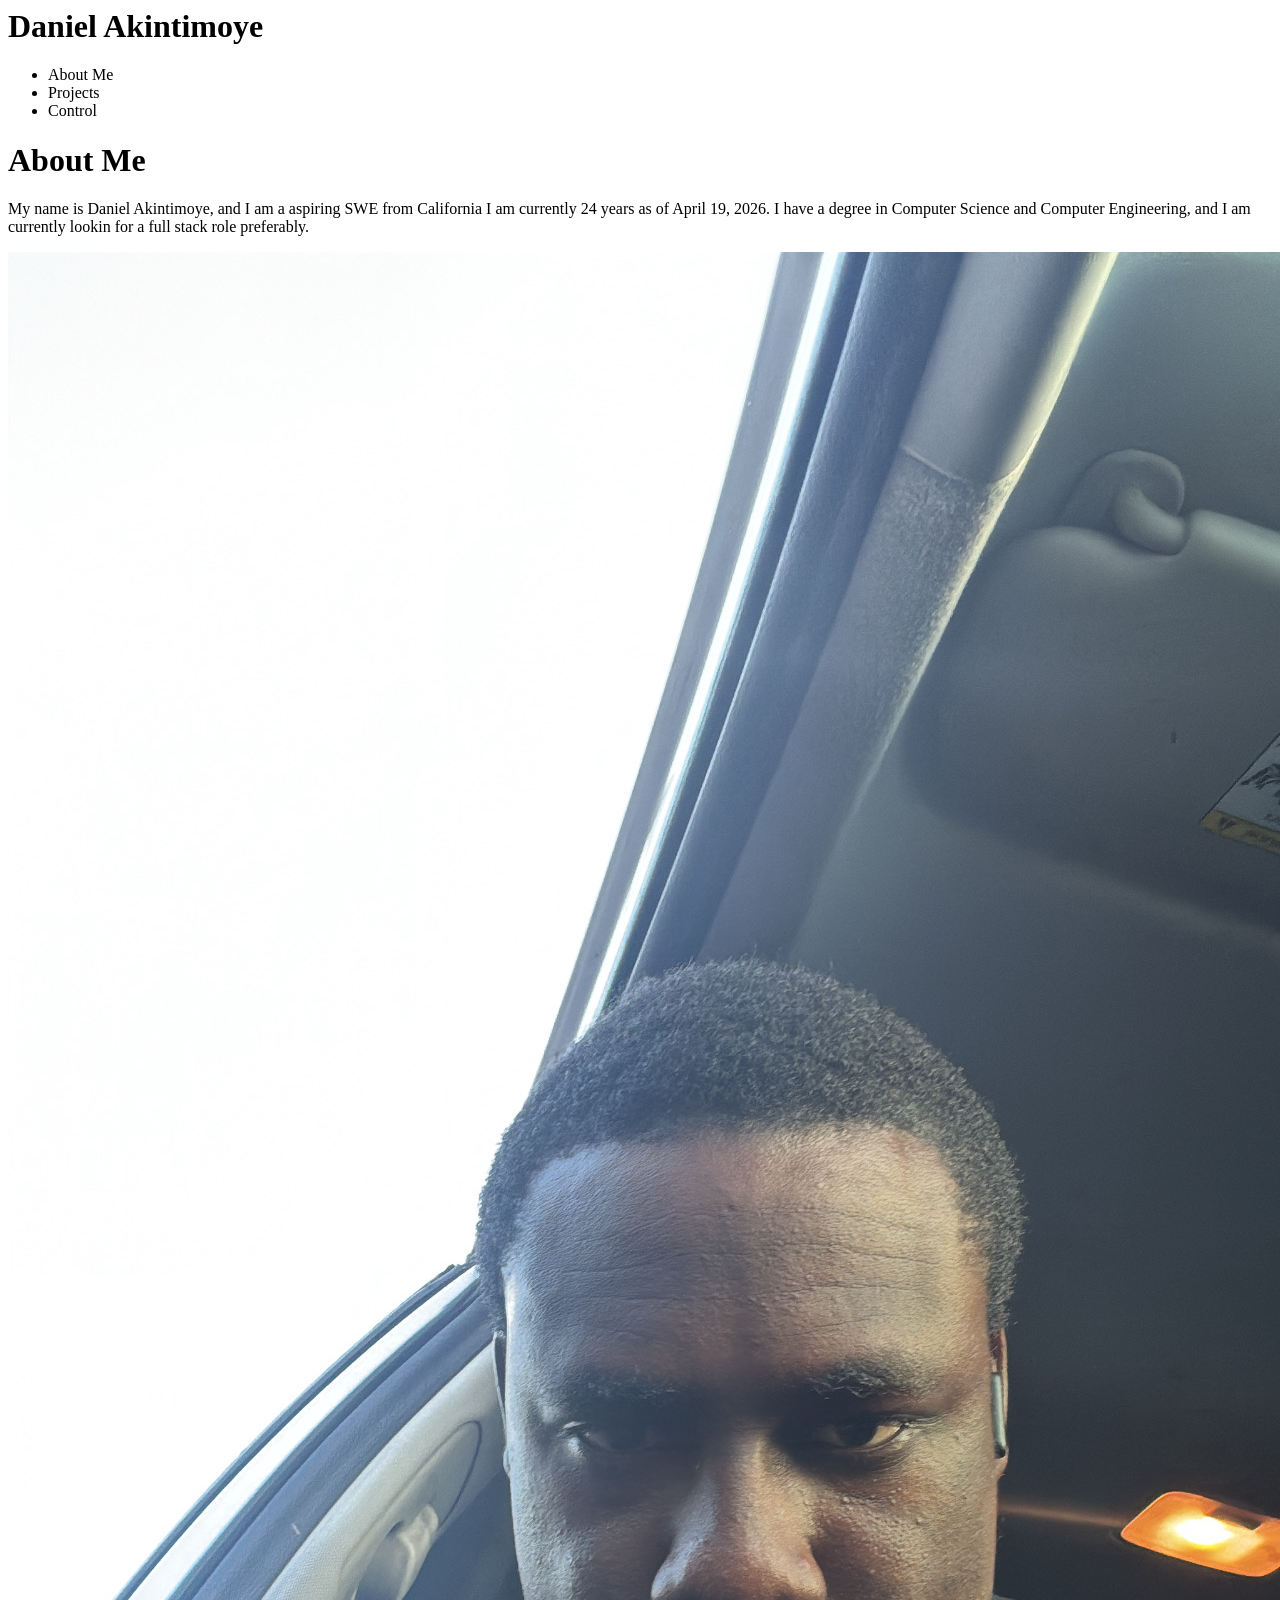
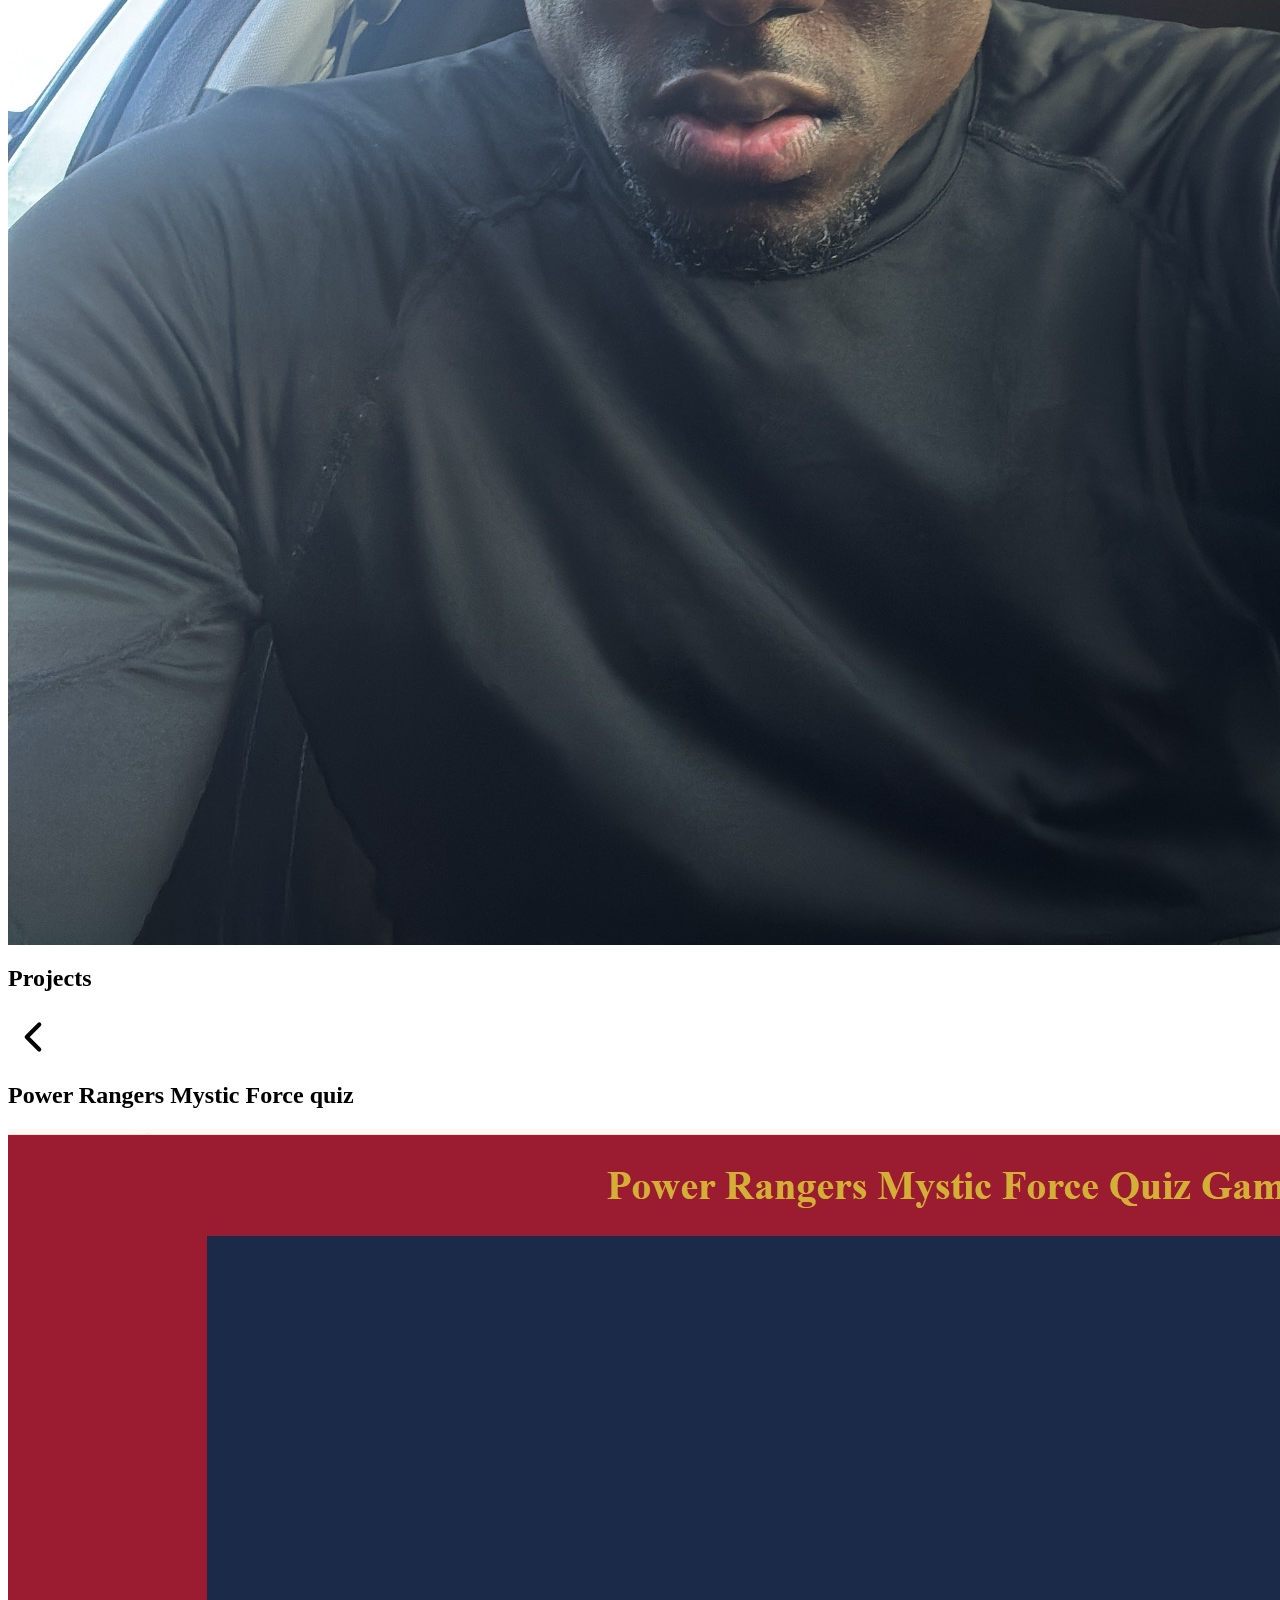
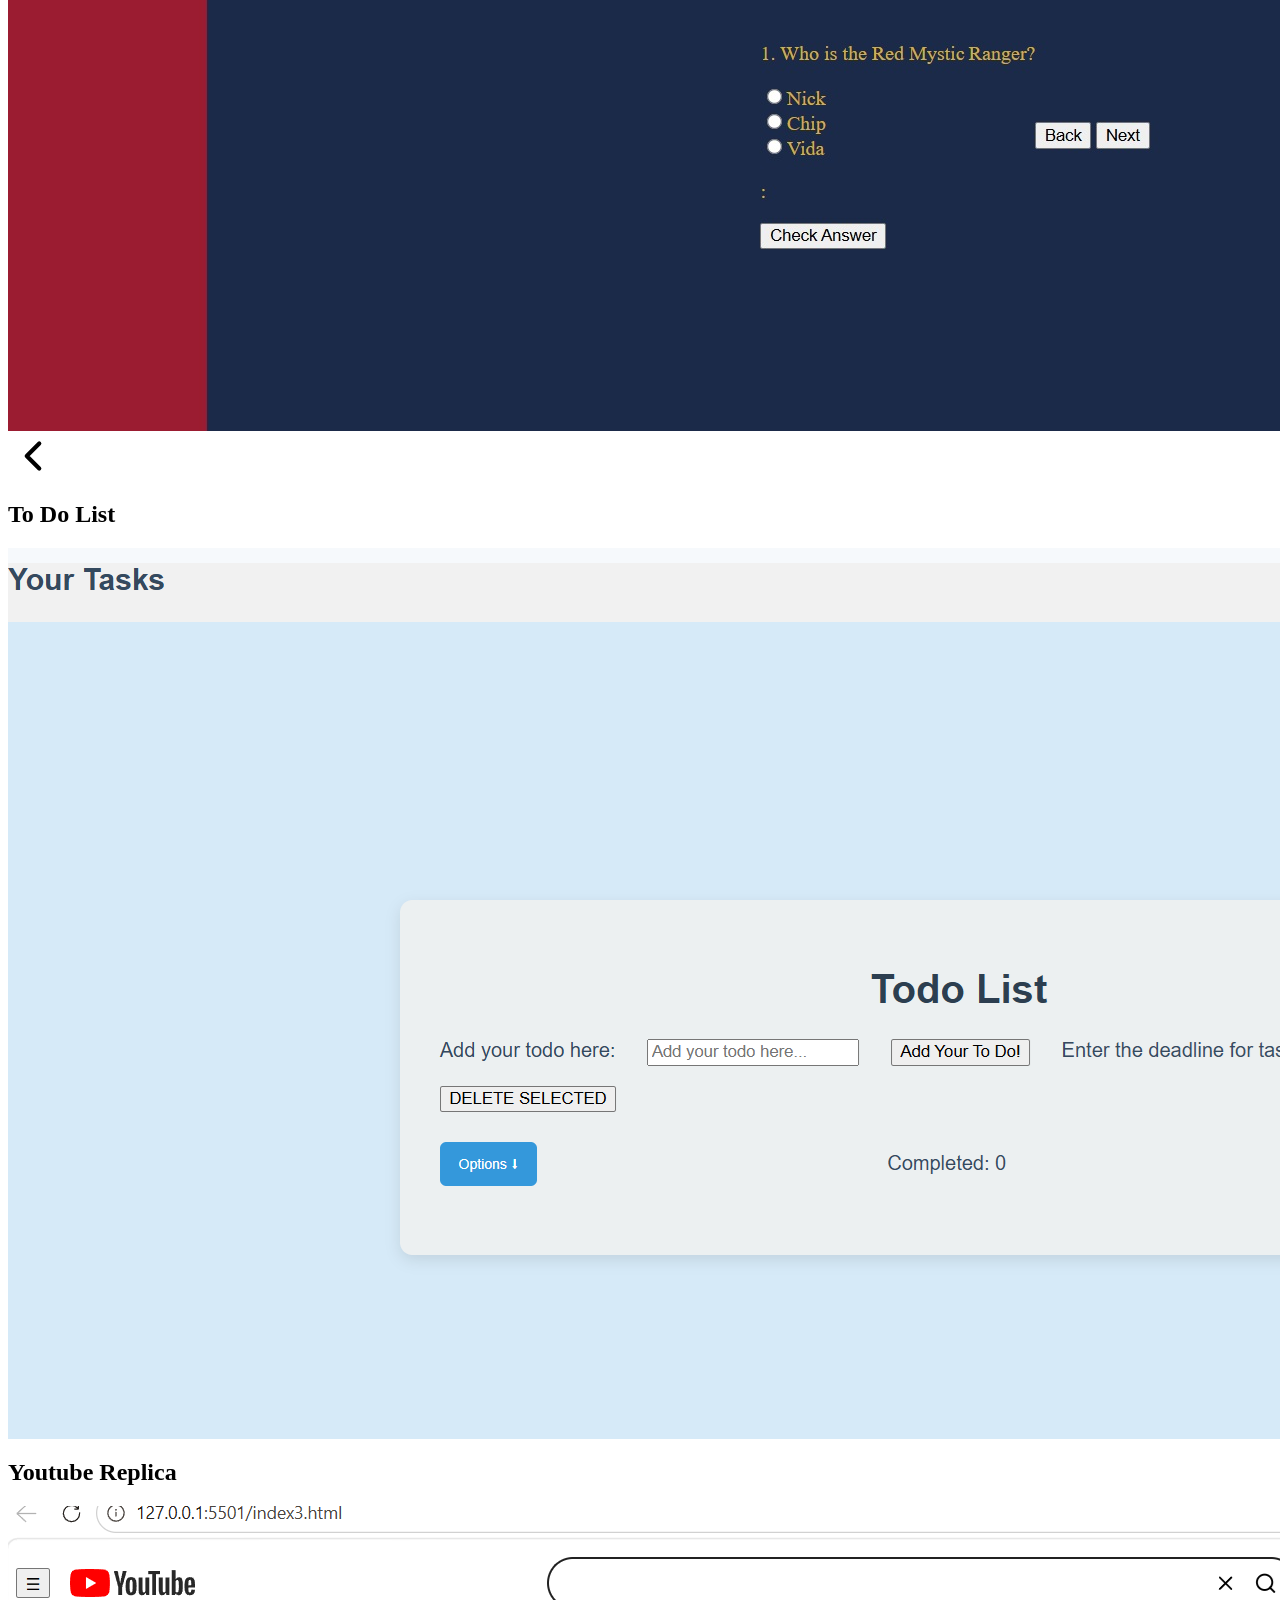
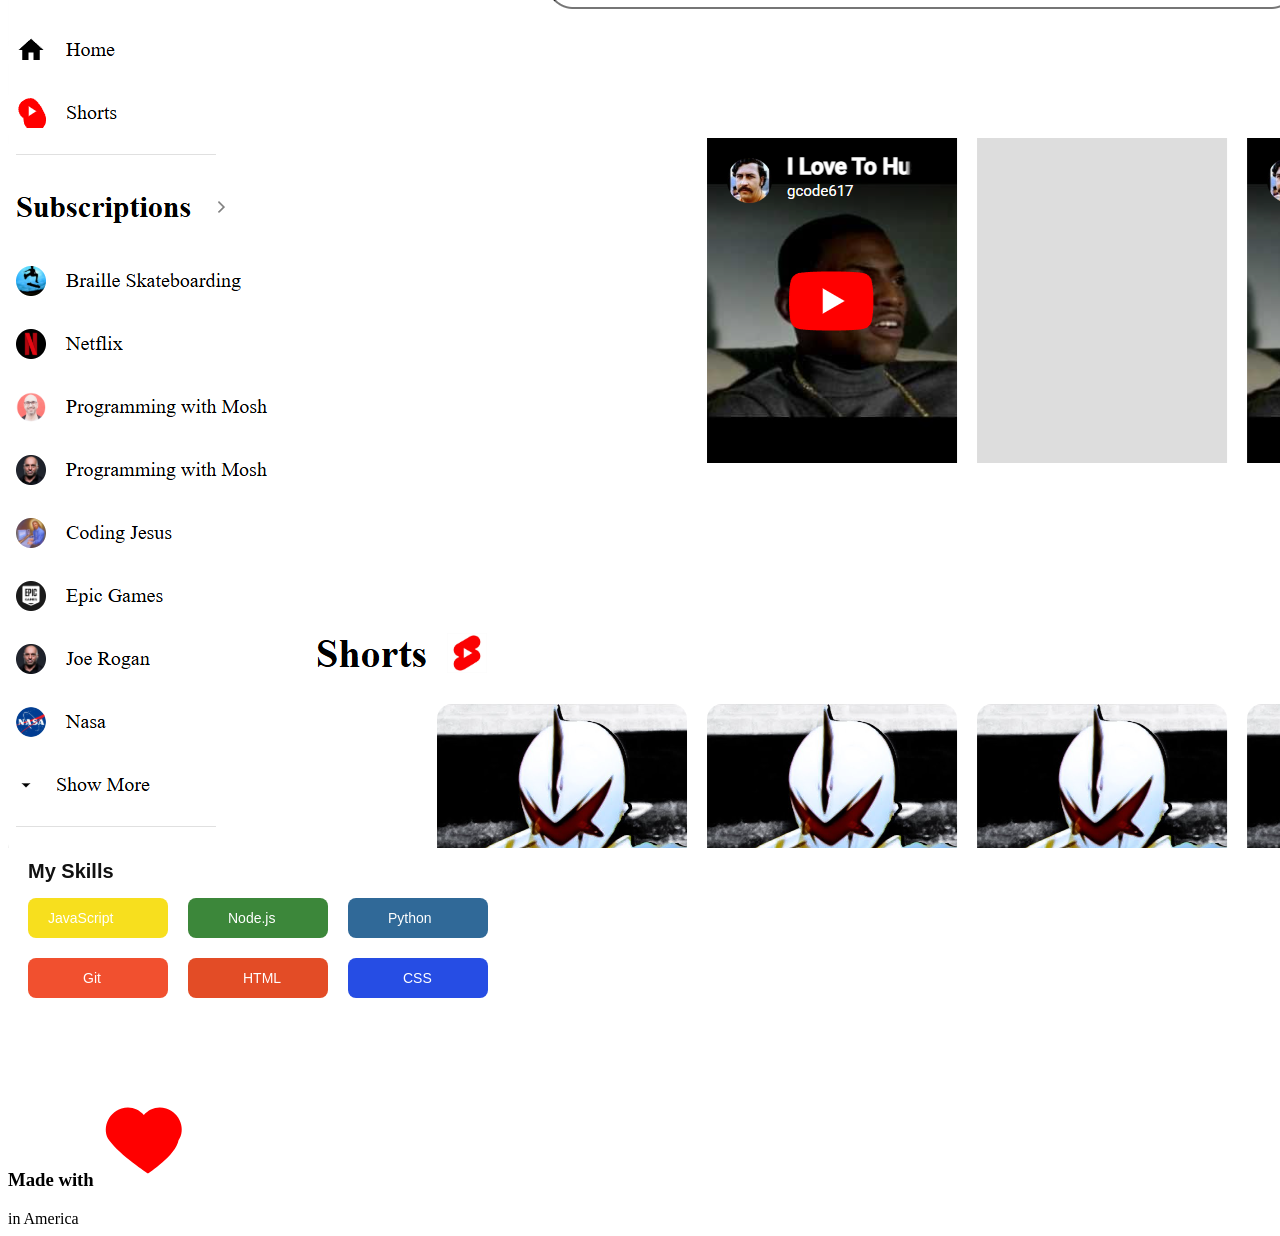
==== index.html @ 9c4f725d "Added new code" ====
<html> 

<head> 

    
</head>

<body> 

<main> 
<header> 

<h1> Daniel Akintimoye </h1>


<nav> 

    <ul>
    <li>  About Me </li>    
    <li>  Projects </li>
    <li>  Control  </li>
    </ul>

</nav>


</header>



<h1> About Me </h1>

<p> My name is Daniel Akintimoye, and I am a aspiring SWE from California
    I am currently 24 years as of April 19, 2026. I have a degree in Computer Science and Computer Engineering, and I am currently lookin for a full stack role preferably.
</p>


<div class="selfie">
    
    <img src="./img/4E9E10FF-4F8E-40EB-AE53-DE00E87C0A82 (1).JPG">
</div>








<section class="projects"> 

    <h1> Projects </h1>


      <div class="proj"> 

<svg width="50" height="50" viewBox="0 0 24 24" fill="none" xmlns="http://www.w3.org/2000/svg">
  <path d="M15 18L9 12L15 6" stroke="black" stroke-width="2" stroke-linecap="round" stroke-linejoin="round"/>
</svg>

        <h2>  Power Rangers Mystic Force quiz </h2>
    <img src="./Projects/mysticforceimage.jpg">
</div>  

      <div class="proj"> 

        <svg width="50" height="50" viewBox="0 0 24 24" fill="none" xmlns="http://www.w3.org/2000/svg">
  <path d="M15 18L9 12L15 6" stroke="black" stroke-width="2" stroke-linecap="round" stroke-linejoin="round"/>
</svg>

    <h2> To Do List </h2>
    <img src="./Projects/todolist.png">
</div>  

      <div class="proj"> 
    <h2> Youtube Replica </h2>
    <img src="./Projects/youtube recreate.png">
</div>  



</section>


    <section class="skills">

        <svg width="500" height="220" viewBox="0 0 500 220" xmlns="http://www.w3.org/2000/svg">
  <style>
    .title { font: bold 20px sans-serif; fill: #111; }
    .skill { font: 14px sans-serif; fill: white; }
  </style>

  <!-- Title -->
  <text x="20" y="30" class="title">My Skills</text>

  <!-- Skill Boxes -->
  <rect x="20" y="50" width="140" height="40" rx="8" fill="#f7df1e"/>
  <text x="40" y="75" class="skill" fill="black">JavaScript</text>

  <rect x="180" y="50" width="140" height="40" rx="8" fill="#3c873a"/>
  <text x="220" y="75" class="skill">Node.js</text>

  <rect x="340" y="50" width="140" height="40" rx="8" fill="#306998"/>
  <text x="380" y="75" class="skill">Python</text>

  <rect x="20" y="110" width="140" height="40" rx="8" fill="#f1502f"/>
  <text x="75" y="135" class="skill">Git</text>

  <rect x="180" y="110" width="140" height="40" rx="8" fill="#e34c26"/>
  <text x="235" y="135" class="skill">HTML</text>

  <rect x="340" y="110" width="140" height="40" rx="8" fill="#264de4"/>
  <text x="395" y="135" class="skill">CSS</text>
</svg>
        
    </section>



 <footer>
    
    <h3> Made with <svg width="100" height="100" viewBox="0 0 24 24" xmlns="http://www.w3.org/2000/svg">
  <path d="M12 21s-6.7-4.35-9.33-7.98C.91 10.56 2.2 6.5 5.64 5.4c2.1-.68 4.08.1 5.36 1.54 1.28-1.44 3.26-2.22 5.36-1.54 3.44 1.1 4.73 5.16 2.97 7.62C18.7 16.65 12 21 12 21z" fill="red"/>
</svg>  </h3>
in America 
</footer>


</main>

</body>
</html>
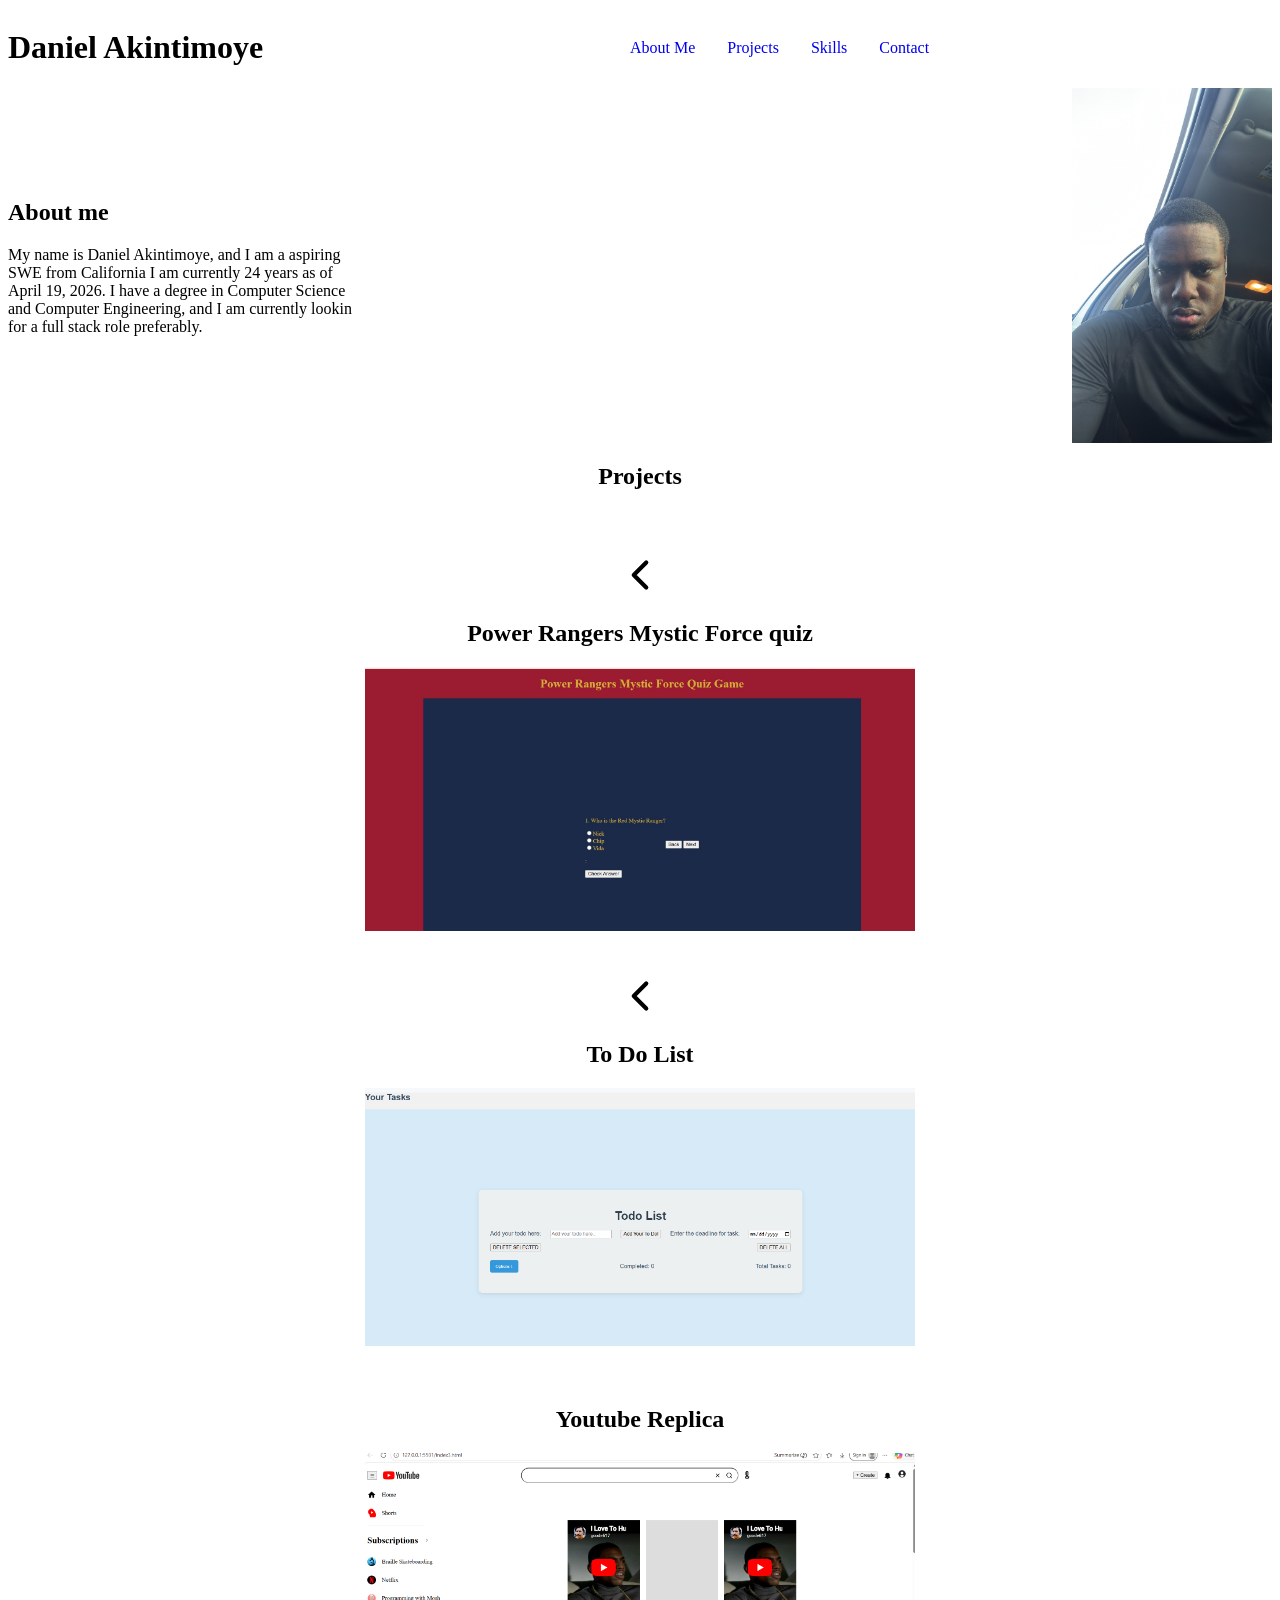
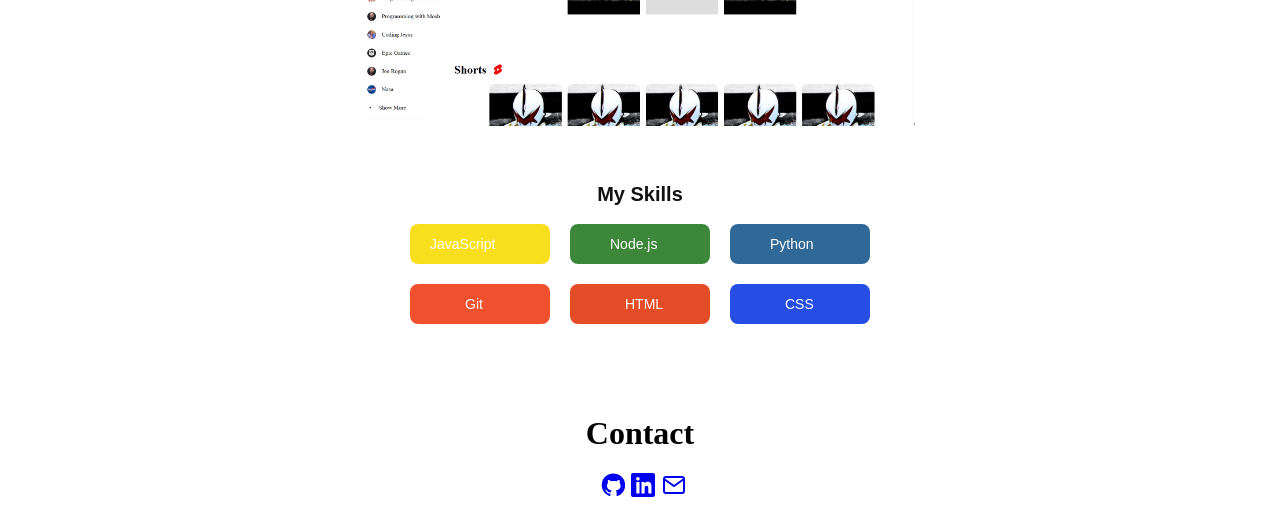
==== commit b16eff22: "Update the ui of the site and added some centering" ====
--- a/index.html
+++ b/index.html
@@ -3,6 +3,12 @@
 <head> 
 
     
+<link rel="stylesheet" href="main.css">
+
+
+
+
+
 </head>
 
 <body> 
@@ -11,43 +17,43 @@
 <header> 
 
 <h1> Daniel Akintimoye </h1>
-
-
 <nav> 
-
     <ul>
-    <li>  About Me </li>    
-    <li>  Projects </li>
-    <li>  Control  </li>
-    </ul>
-
+    <li><a href="#about"> About Me<a> </li>    
+    <li><a href="#projects"> Projects<a> </li>
+    <li><a href="#skills">  Skills <a>  </li>
+     <li><a href="#contact">  Contact <a> </li>
+    </ul>                                                                                                                                                                                     
 </nav>
-
-
 </header>
 
 
+<section class="second-column">
 
-<h1> About Me </h1>
 
-<p> My name is Daniel Akintimoye, and I am a aspiring SWE from California
+<div class="about-text" id="about">
+
+
+    <h1> About me </h1>
+
+
+    <p> My name is Daniel Akintimoye, and I am a aspiring SWE from California
     I am currently 24 years as of April 19, 2026. I have a degree in Computer Science and Computer Engineering, and I am currently lookin for a full stack role preferably.
 </p>
+</div>
 
-
-<div class="selfie">
-    
+<div class="selfie-image">    
     <img src="./img/4E9E10FF-4F8E-40EB-AE53-DE00E87C0A82 (1).JPG">
 </div>
+
+ 
+</section>
 
 
 
 
 
-
-
-
-<section class="projects"> 
+<section class="projects" id="projects"> 
 
     <h1> Projects </h1>
 
@@ -82,7 +88,7 @@
 </section>
 
 
-    <section class="skills">
+    <section class="skills" id="#skills">
 
         <svg width="500" height="220" viewBox="0 0 500 220" xmlns="http://www.w3.org/2000/svg">
   <style>
@@ -91,7 +97,9 @@
   </style>
 
   <!-- Title -->
-  <text x="20" y="30" class="title">My Skills</text>
+  <text x="50%" y="10%" text-anchor="middle" dominant-baseline="middle" class="title">
+  My Skills
+</text>
 
   <!-- Skill Boxes -->
   <rect x="20" y="50" width="140" height="40" rx="8" fill="#f7df1e"/>
@@ -115,14 +123,41 @@
         
     </section>
 
-
+  <h1 id="foot"> Contact </h1> 
 
  <footer>
     
-    <h3> Made with <svg width="100" height="100" viewBox="0 0 24 24" xmlns="http://www.w3.org/2000/svg">
-  <path d="M12 21s-6.7-4.35-9.33-7.98C.91 10.56 2.2 6.5 5.64 5.4c2.1-.68 4.08.1 5.36 1.54 1.28-1.44 3.26-2.22 5.36-1.54 3.44 1.1 4.73 5.16 2.97 7.62C18.7 16.65 12 21 12 21z" fill="red"/>
-</svg>  </h3>
-in America 
+
+
+<div class="github">
+<a href="https://github.com/dakintimoye2001?tab=repositories">
+<svg width="24" height="24" viewBox="0 0 24 24" fill="currentColor" xmlns="http://www.w3.org/2000/svg">
+  <path d="M12 0.5C5.73 0.5 0.75 5.7 0.75 12.1C0.75 17.2 4.01 21.5 8.58 23.1C9.15 23.2 9.35 22.8 9.35 22.5V20.4C6.4 21.1 5.8 19.1 5.8 19.1C5.3 17.8 4.5 17.5 4.5 17.5C3.4 16.8 4.6 16.8 4.6 16.8C5.8 16.9 6.4 18.1 6.4 18.1C7.5 20 9.3 19.4 10 19.1C10.1 18.3 10.4 17.7 10.7 17.4C8.4 17.1 6 16.3 6 12.6C6 11.5 6.4 10.6 7 9.9C6.9 9.6 6.6 8.5 7.1 7.1C7.1 7.1 8 6.8 10.1 8.2C10.9 8 11.9 7.9 12.8 7.9C13.7 7.9 14.7 8 15.5 8.2C17.6 6.8 18.5 7.1 18.5 7.1C19 8.5 18.7 9.6 18.6 9.9C19.2 10.6 19.6 11.5 19.6 12.6C19.6 16.3 17.2 17.1 14.9 17.4C15.3 17.8 15.6 18.6 15.6 19.7V22.5C15.6 22.8 15.8 23.2 16.4 23.1C21 21.5 24.2 17.2 24.2 12.1C24.2 5.7 19.3 0.5 12 0.5Z"/>
+</svg> 
+</a>
+
+ </div>
+
+ <div class="linked"> 
+
+<a href="https://www.linkedin.com/in/daniel-akintimoye-576893337"> 
+<svg width="24" height="24" viewBox="0 0 24 24" fill="currentColor" xmlns="http://www.w3.org/2000/svg">
+  <path d="M20.45 20.45H17.3V15.6C17.3 14.4 17.28 12.85 15.6 12.85C13.9 12.85 13.65 14.15 13.65 15.5V20.45H10.5V9H13.5V10.6H13.55C13.95 9.8 14.95 8.85 16.6 8.85C19.9 8.85 20.45 11.05 20.45 13.9V20.45ZM6.9 7.6C5.9 7.6 5.1 6.8 5.1 5.8C5.1 4.8 5.9 4 6.9 4C7.9 4 8.7 4.8 8.7 5.8C8.7 6.8 7.9 7.6 6.9 7.6ZM8.5 20.45H5.3V9H8.5V20.45ZM22 0H2C0.9 0 0 0.9 0 2V22C0 23.1 0.9 24 2 24H22C23.1 24 24 23.1 24 22V2C24 0.9 23.1 0 22 0Z"/>
+</svg>
+</a>
+</div>
+
+<div class="email"> 
+
+<a href="mailto:pwrbuster-dakintimoye@gmail.com">
+<svg width="24" height="24" viewBox="0 0 24 24" fill="none" xmlns="http://www.w3.org/2000/svg">
+  <path d="M4 4H20C21.1 4 22 4.9 22 6V18C22 19.1 21.1 20 20 20H4C2.9 20 2 19.1 2 18V6C2 4.9 2.9 4 4 4Z" stroke="currentColor" stroke-width="2"/>
+  <path d="M22 6L12 13L2 6" stroke="currentColor" stroke-width="2"/>
+</svg>
+ </a>
+
+</div>
+
 </footer>
 
 
--- a/main.css
+++ b/main.css
@@ -0,0 +1,94 @@
+header {
+
+
+
+
+
+    display: flex;
+    justify-content: space-between;
+    align-items: center;
+
+}
+
+nav ul {
+    display: flex;
+    gap: 1rem;
+    list-style: none;
+
+}
+
+nav ul li a {
+    text-decoration: none;
+
+
+}
+
+.second-column {
+
+    display: flex;
+    align-items: center;
+    justify-content: space-between;
+    gap: 0.625rem;
+}
+
+
+.selfie-image img {
+
+    max-width: 200px;
+    width: 100%;
+    height: auto;
+}
+
+.about-text p {
+
+    max-width: 21.875rem;
+
+}
+
+
+.projects {
+    display: flex;
+    flex-direction: column;
+    align-items: center;
+    gap: 40px;
+}
+
+.proj img {
+    max-width: 550px;
+    width: 100%;
+    height: auto;
+}
+
+.proj {
+
+    display: flex;
+    flex-direction: column;
+    align-items: center;
+    text-align: center;
+
+}
+
+.skills {
+    display: flex;
+    align-items: center;
+    justify-content: center;
+    padding-top: 3rem;
+}
+
+.title {
+  text-anchor: middle;
+}
+
+#center {
+    fill: blue;
+}
+
+footer {
+display: flex;
+justify-content: center;
+gap: 0.4rem;
+}
+
+#foot {
+    text-align: center;
+}
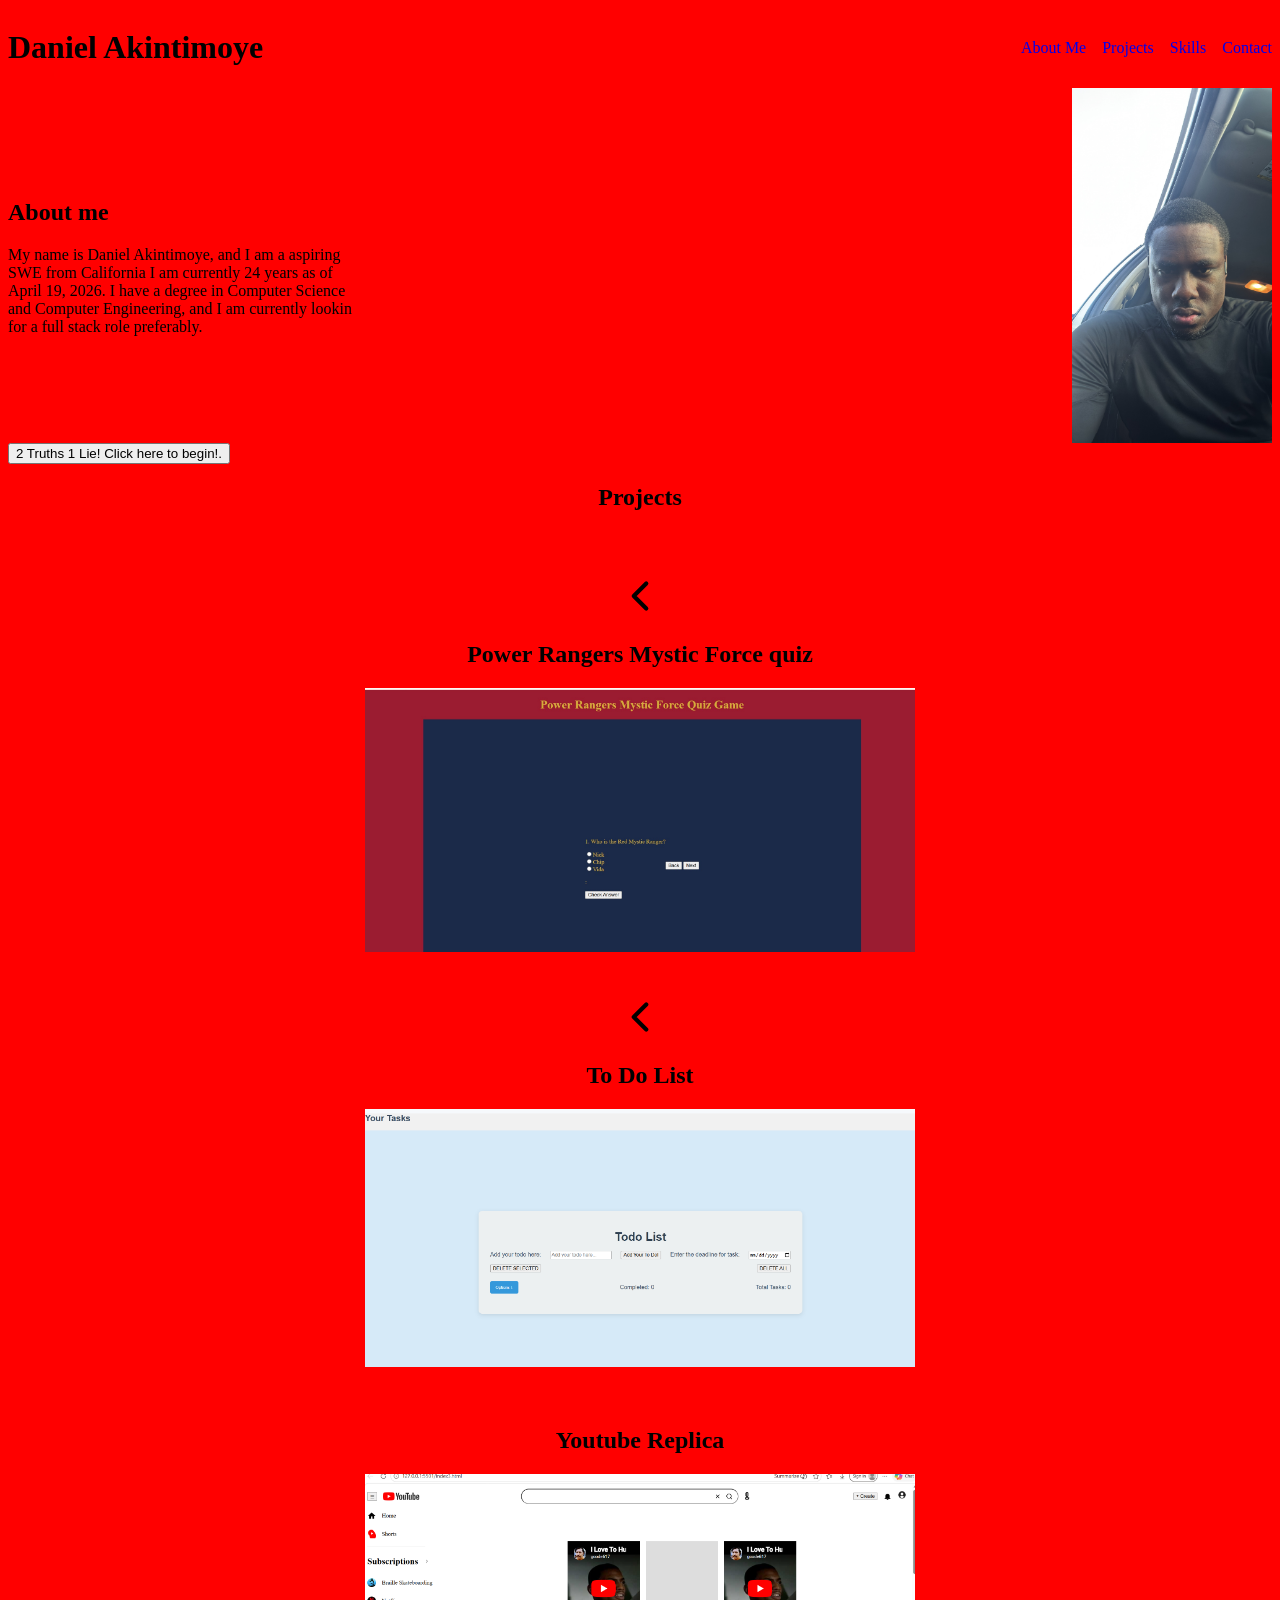
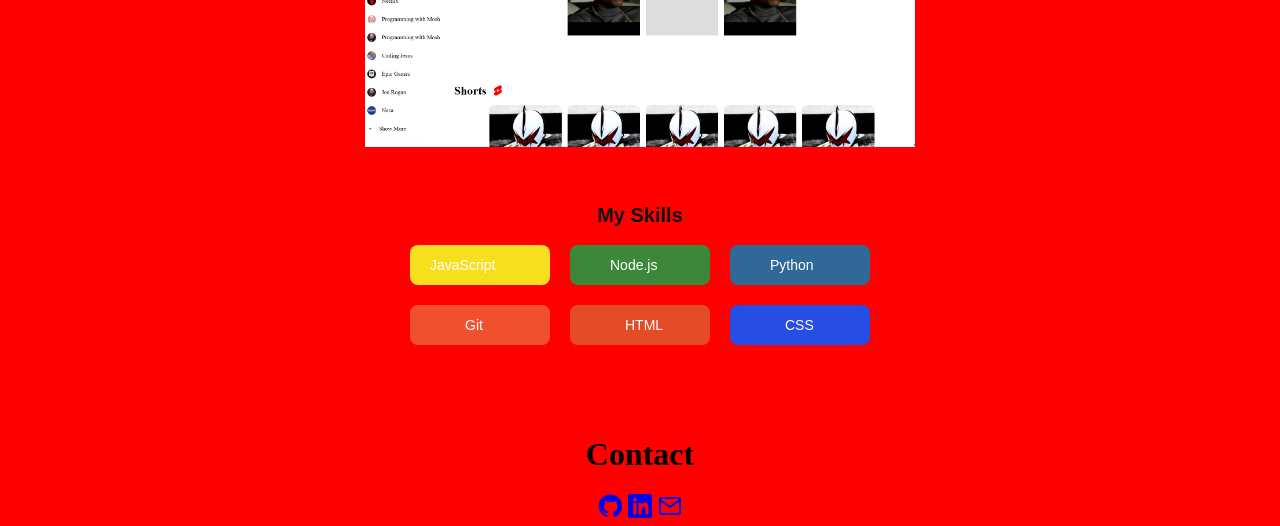
==== commit 35e46ebe: "Added javascript implementation and added a background color" ====
--- a/index.html
+++ b/index.html
@@ -19,10 +19,10 @@
 <h1> Daniel Akintimoye </h1>
 <nav> 
     <ul>
-    <li><a href="#about"> About Me<a> </li>    
-    <li><a href="#projects"> Projects<a> </li>
-    <li><a href="#skills">  Skills <a>  </li>
-     <li><a href="#contact">  Contact <a> </li>
+    <li><a href="#about"> About Me</a></li>    
+    <li><a href="#projects"> Projects</a> </li>
+    <li><a href="#skill">  Skills </a></li>
+     <li><a href="#contact">  Contact</a> </li>
     </ul>                                                                                                                                                                                     
 </nav>
 </header>
@@ -42,6 +42,7 @@
 </p>
 </div>
 
+
 <div class="selfie-image">    
     <img src="./img/4E9E10FF-4F8E-40EB-AE53-DE00E87C0A82 (1).JPG">
 </div>
@@ -49,7 +50,25 @@
  
 </section>
 
-
+<section class="third-row"> 
+
+  <button id="opt1"> Daniel is 24 years old. </button>
+  <button id="opt2"> Daniel has two bachelor's degrees in Tech. </button>
+  <button id="opt3"> Daniel has a pitbull . </button>
+ 
+
+<button id="two-truths"> 2 Truths 1 Lie! Click here to begin!. </button>
+
+
+ <button id="submit"> Submit </button>
+  <button id="reset"> Reset </button>
+
+
+<p id="wrong"> Wrong Answer </p>
+<p id="correct"> Correct Answer </p>
+
+
+</section>
 
 
 
@@ -65,7 +84,7 @@
 </svg>
 
         <h2>  Power Rangers Mystic Force quiz </h2>
-    <img src="./Projects/mysticforceimage.jpg">
+ <a href="https://power-rangers-mystic-quiz-game-g2lb.vercel.app/"><img src="./Projects/mysticforceimage.jpg"> </a>
 </div>  
 
       <div class="proj"> 
@@ -75,7 +94,7 @@
 </svg>
 
     <h2> To Do List </h2>
-    <img src="./Projects/todolist.png">
+ <a href="https://to-do-list-henna-five-84.vercel.app/">   <img src="./Projects/todolist.png"> </a>
 </div>  
 
       <div class="proj"> 
@@ -88,7 +107,7 @@
 </section>
 
 
-    <section class="skills" id="#skills">
+    <section class="skills" id="skill">
 
         <svg width="500" height="220" viewBox="0 0 500 220" xmlns="http://www.w3.org/2000/svg">
   <style>
@@ -123,13 +142,13 @@
         
     </section>
 
-  <h1 id="foot"> Contact </h1> 
+  <h1 id="foot" > Contact </h1> 
 
  <footer>
     
 
 
-<div class="github">
+<div class="github"  id="contact">
 <a href="https://github.com/dakintimoye2001?tab=repositories">
 <svg width="24" height="24" viewBox="0 0 24 24" fill="currentColor" xmlns="http://www.w3.org/2000/svg">
   <path d="M12 0.5C5.73 0.5 0.75 5.7 0.75 12.1C0.75 17.2 4.01 21.5 8.58 23.1C9.15 23.2 9.35 22.8 9.35 22.5V20.4C6.4 21.1 5.8 19.1 5.8 19.1C5.3 17.8 4.5 17.5 4.5 17.5C3.4 16.8 4.6 16.8 4.6 16.8C5.8 16.9 6.4 18.1 6.4 18.1C7.5 20 9.3 19.4 10 19.1C10.1 18.3 10.4 17.7 10.7 17.4C8.4 17.1 6 16.3 6 12.6C6 11.5 6.4 10.6 7 9.9C6.9 9.6 6.6 8.5 7.1 7.1C7.1 7.1 8 6.8 10.1 8.2C10.9 8 11.9 7.9 12.8 7.9C13.7 7.9 14.7 8 15.5 8.2C17.6 6.8 18.5 7.1 18.5 7.1C19 8.5 18.7 9.6 18.6 9.9C19.2 10.6 19.6 11.5 19.6 12.6C19.6 16.3 17.2 17.1 14.9 17.4C15.3 17.8 15.6 18.6 15.6 19.7V22.5C15.6 22.8 15.8 23.2 16.4 23.1C21 21.5 24.2 17.2 24.2 12.1C24.2 5.7 19.3 0.5 12 0.5Z"/>
@@ -163,5 +182,137 @@
 
 </main>
 
+
+
+
+<script>
+
+
+// Let's add random guessing game based on three truths and one lie to choose from
+
+// First we display three random statments, allowing user to click one 
+// If user clicks the right one we say they are right and if not wrong
+
+let twotruths = document.getElementById('two-truths');
+let option1 = document.getElementById('opt1');
+let option2 = document.getElementById('opt2');
+let option3 = document.getElementById('opt3');
+let wrong = document.getElementById('wrong');
+let correct = document.getElementById('correct');
+
+let resetBtn = document.getElementById('reset');
+
+
+function showInfo() {
+  option1.style.display = 'block';
+  option2.style.display = 'block';
+  option3.style.display = 'block';
+  twotruths.style.display = 'none';
+
+  resetBtn.style.display = 'block';
+}
+
+
+
+  let clicked = false
+
+twotruths.addEventListener("click", () => {
+
+
+  if (!clicked) {
+    showInfo();
+    clicked = true;
+  }
+
+});
+
+
+// Add event listner for Option 1 to see if its wrong and give feedback
+
+
+// Text changes 
+
+function textChange() {
+      option1.innerHTML = 'Correct!';
+}
+
+function textChangetwo() {
+  option2.innerHTML = 'Correct!';
+}
+
+function textChangethree() {
+  option3.innerHTML = 'Wrong';
+}
+
+
+
+function opt1check() {
+  wrong.style.display = 'none';
+  option1.style.display = 'block';
+  option2.style.display = 'block';
+  option3.style.display = 'block';
+  correct.style.display = 'none';
+
+}
+
+// Question 2 check 
+
+function opt2check() {
+  wrong.style.display = 'none';
+  option1.style.display = 'block';
+  option2.style.display = 'block';
+  option3.style.display = 'block';
+  correct.style.display = 'none';
+
+}
+
+
+function resetGame() {
+  wrong.style.display = 'none';
+  correct.style.display = 'none';
+
+  option1.style.display = 'none';
+  option2.style.display = 'none';
+  option3.style.display = 'none';
+
+  // 🔥 RESET TEXT BACK
+  option1.innerHTML = 'Daniel is 24 years old.';
+  option2.innerHTML = 'Daniel has two bachelor degrees in Tech.';
+  option3.innerHTML = 'Daniel has a pitbull.';
+
+  twotruths.style.display = 'block';
+  resetBtn.style.display = 'none';
+
+  clicked = false;
+}
+
+
+option1.addEventListener("click", () => {
+  textChange();
+})
+
+option2.addEventListener("click", () => {
+
+textChangetwo();
+
+});
+
+
+option3.addEventListener("click", () => {
+textChangethree();
+});
+
+
+resetBtn.addEventListener("click", () => {
+   resetGame();
+});
+
+
+
+
+
+</script>
+
+
 </body>
 </html>
--- a/main.css
+++ b/main.css
@@ -92,3 +92,13 @@
 #foot {
     text-align: center;
 }
+
+
+body {
+    background-color: red;
+    color: black;
+}
+
+#opt1, #opt2, #opt3 , #wrong , #correct, #reset, #submit {
+    display: none;
+}
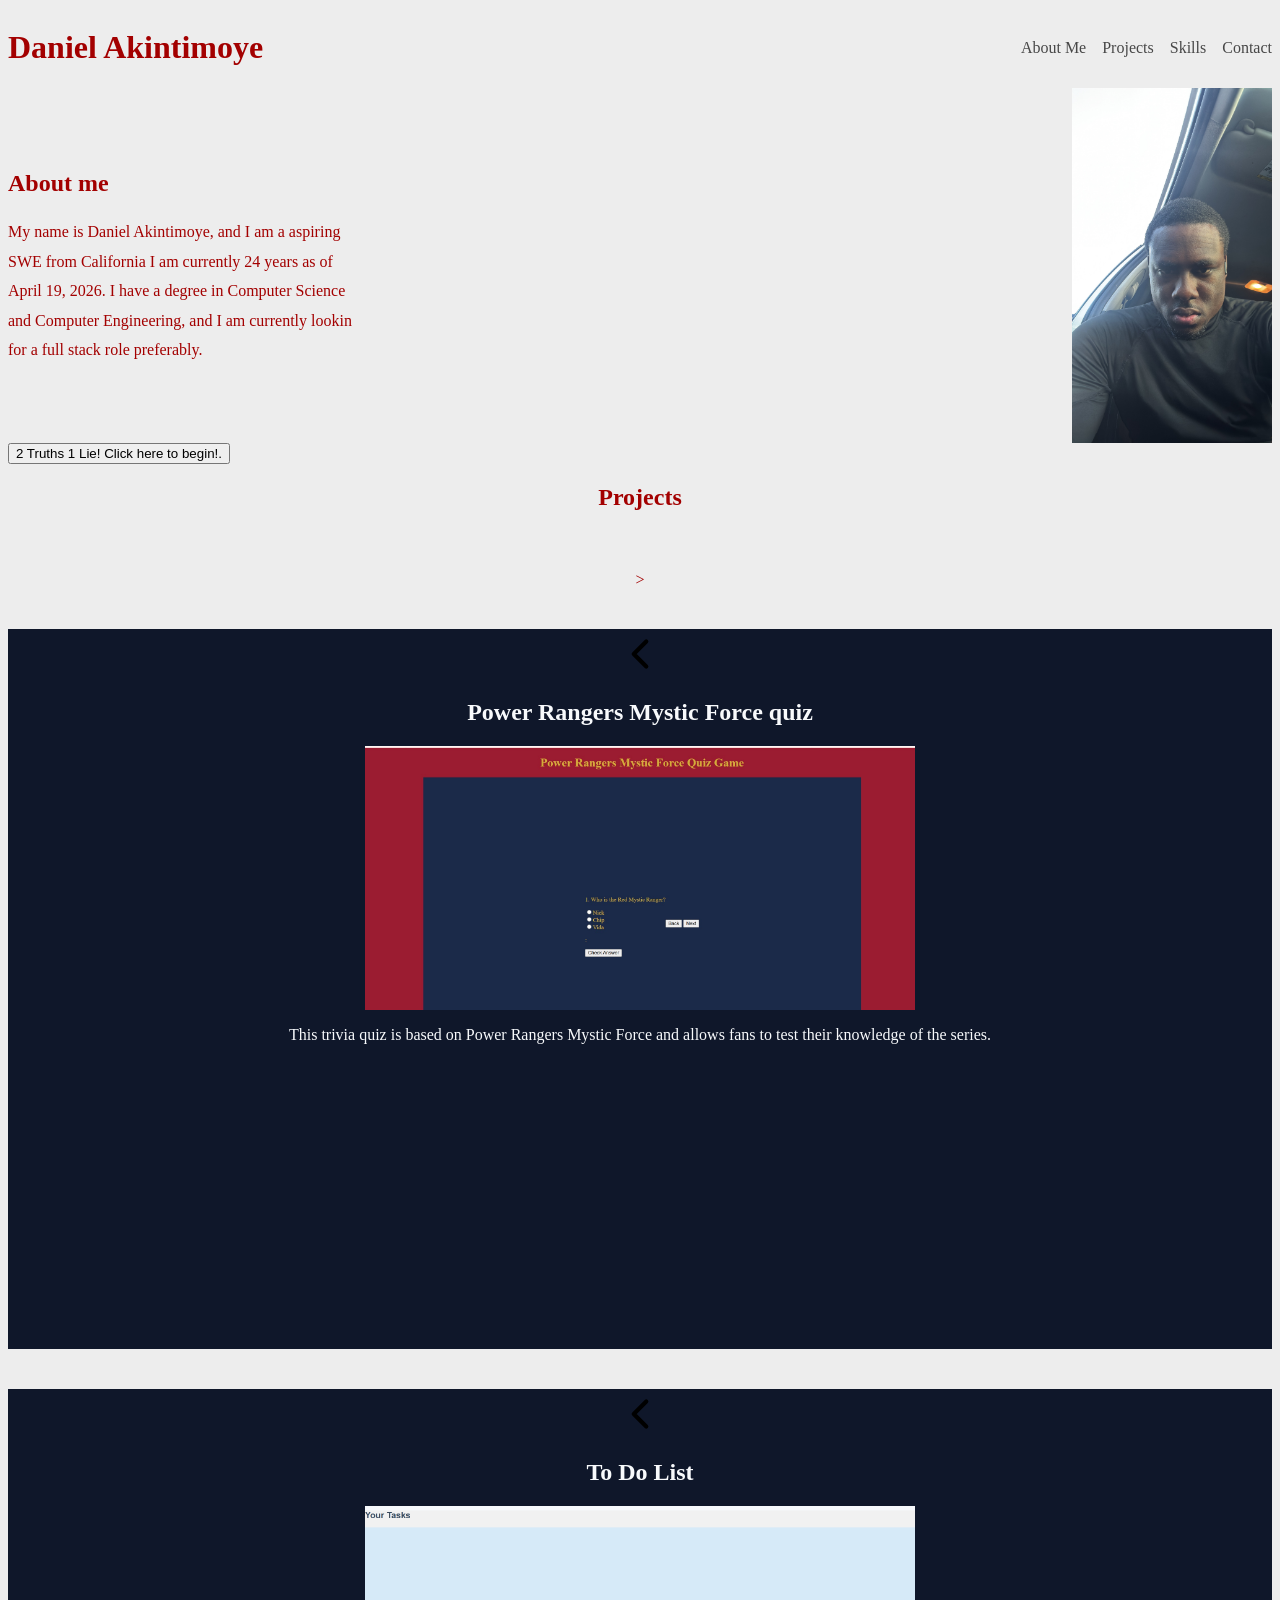
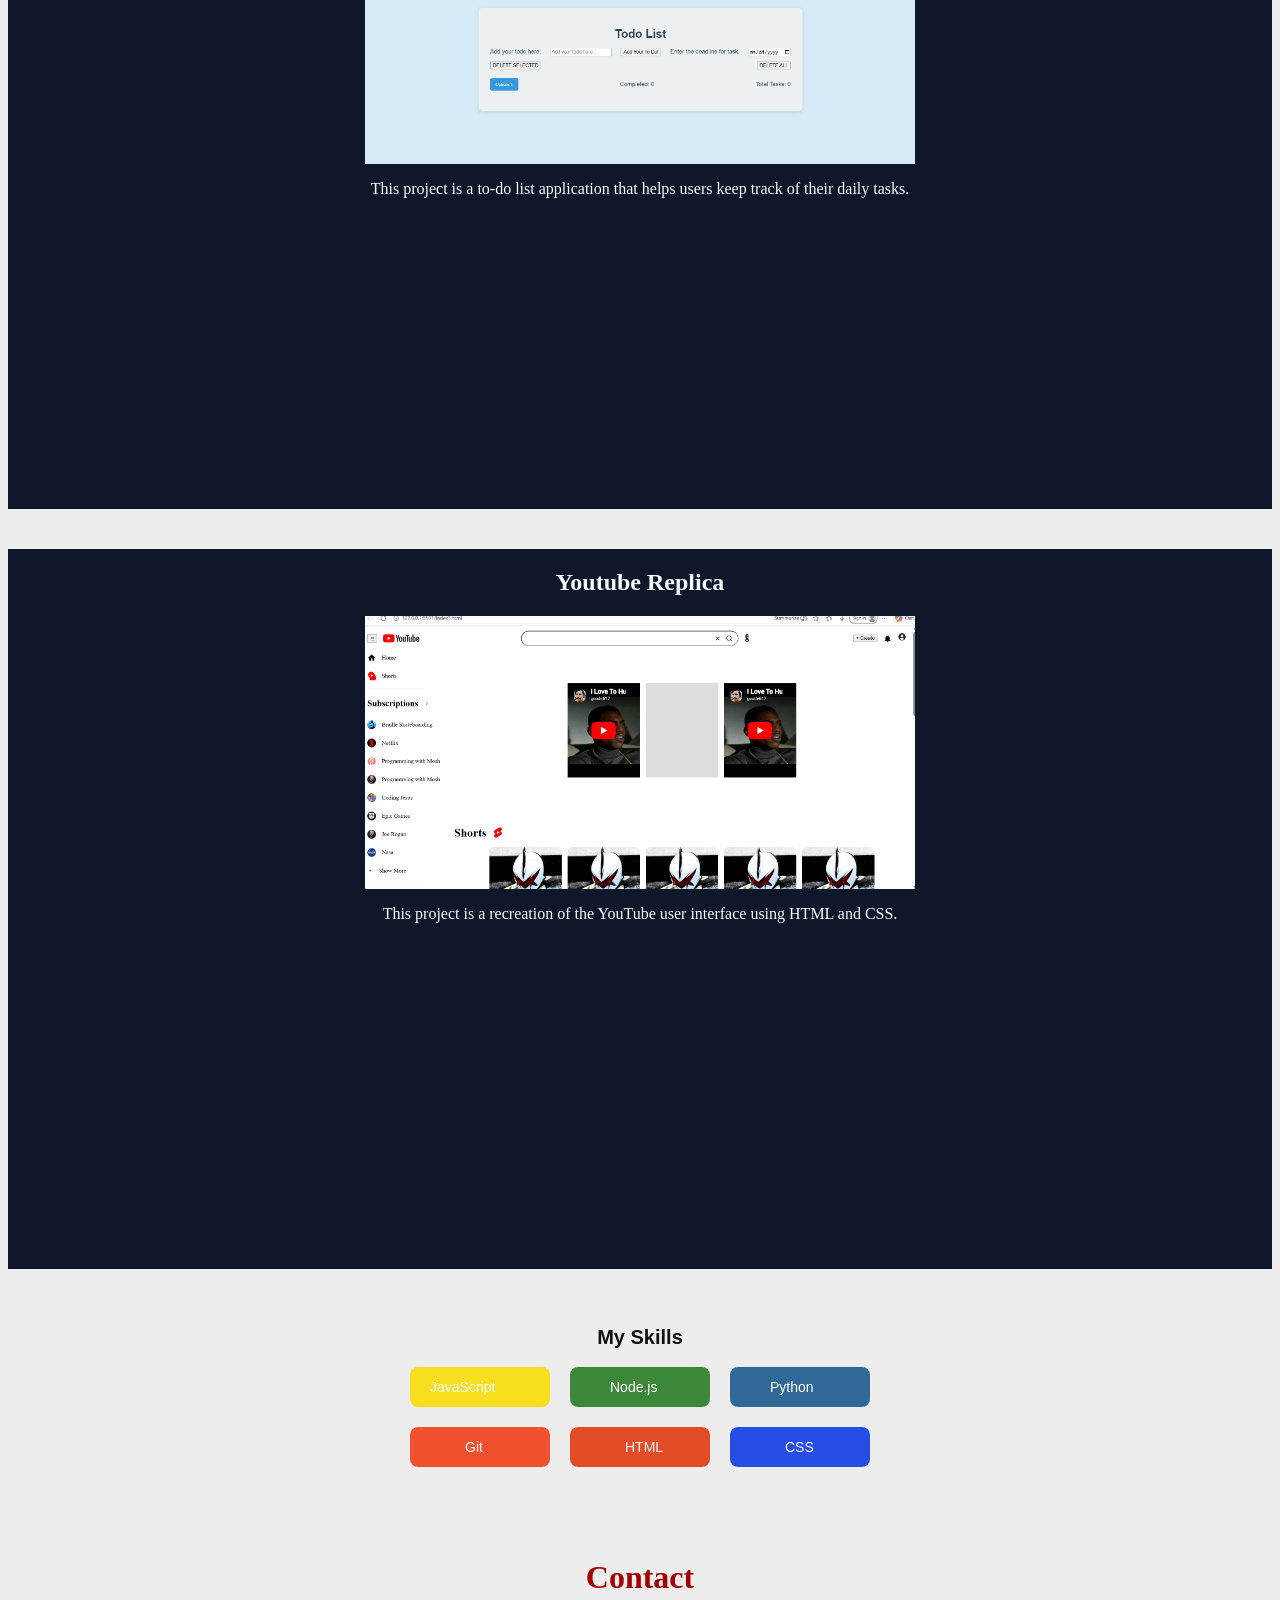
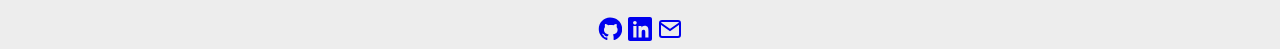
==== commit 2850453b: "Added transitions, made scalable," ====
--- a/index.html
+++ b/index.html
@@ -6,7 +6,12 @@
 <link rel="stylesheet" href="main.css">
 
 
-
+<style>
+
+
+
+
+</style>
 
 
 </head>
@@ -74,17 +79,23 @@
 
 <section class="projects" id="projects"> 
 
-    <h1> Projects </h1>
-
-
+    <h1> Projects </h1 >
+
+
+>
       <div class="proj"> 
 
 <svg width="50" height="50" viewBox="0 0 24 24" fill="none" xmlns="http://www.w3.org/2000/svg">
   <path d="M15 18L9 12L15 6" stroke="black" stroke-width="2" stroke-linecap="round" stroke-linejoin="round"/>
 </svg>
+   
+
 
         <h2>  Power Rangers Mystic Force quiz </h2>
  <a href="https://power-rangers-mystic-quiz-game-g2lb.vercel.app/"><img src="./Projects/mysticforceimage.jpg"> </a>
+
+<p> This trivia quiz is based on Power Rangers Mystic Force and allows fans to test their knowledge of the series. </p>
+
 </div>  
 
       <div class="proj"> 
@@ -95,12 +106,17 @@
 
     <h2> To Do List </h2>
  <a href="https://to-do-list-henna-five-84.vercel.app/">   <img src="./Projects/todolist.png"> </a>
+
+<p> This project is a to-do list application that helps users keep track of their daily tasks. </p>
 </div>  
 
       <div class="proj"> 
     <h2> Youtube Replica </h2>
     <img src="./Projects/youtube recreate.png">
-</div>  
+
+<p> This project is a recreation of the YouTube user interface using HTML and CSS.  </p>
+
+  </div>  
 
 
 
--- a/main.css
+++ b/main.css
@@ -65,6 +65,34 @@
     flex-direction: column;
     align-items: center;
     text-align: center;
+    background-color: #0F172A;
+    color:#F8FAFC; 
+    min-height: 80vh;
+    width: 100%;
+    transition: background-color 0.3s ease, color 0.3s ease;
+
+}
+
+.proj:hover {
+    background-color: #F8FAFC;
+    color: #0F172A;
+}
+
+
+.selfie-image img {
+    max-width: 200px;
+    width: 100%;
+    height: auto;
+
+    transition: filter 0.7s ease, transform 0.7s ease;
+}
+
+.selfie-image img:hover {
+    filter: brightness(50%) contrast(120%) saturate(85%);
+    transform: scale(1.03);
+}
+
+.selfie-image:hover {
 
 }
 
@@ -95,10 +123,24 @@
 
 
 body {
-    background-color: red;
-    color: black;
+    background-color: #EDEDED;
+    color: #A30000;
+    font-family: Georgia, 'Times New Roman', Times, serif;
 }
 
 #opt1, #opt2, #opt3 , #wrong , #correct, #reset, #submit {
     display: none;
-}+
+    
+}
+
+nav ul li a {
+    color: #474747;
+    font-family: 1;
+    font-size: 1rem;
+}
+
+.about-text p {
+    line-height: 1.85rem;
+}
+
